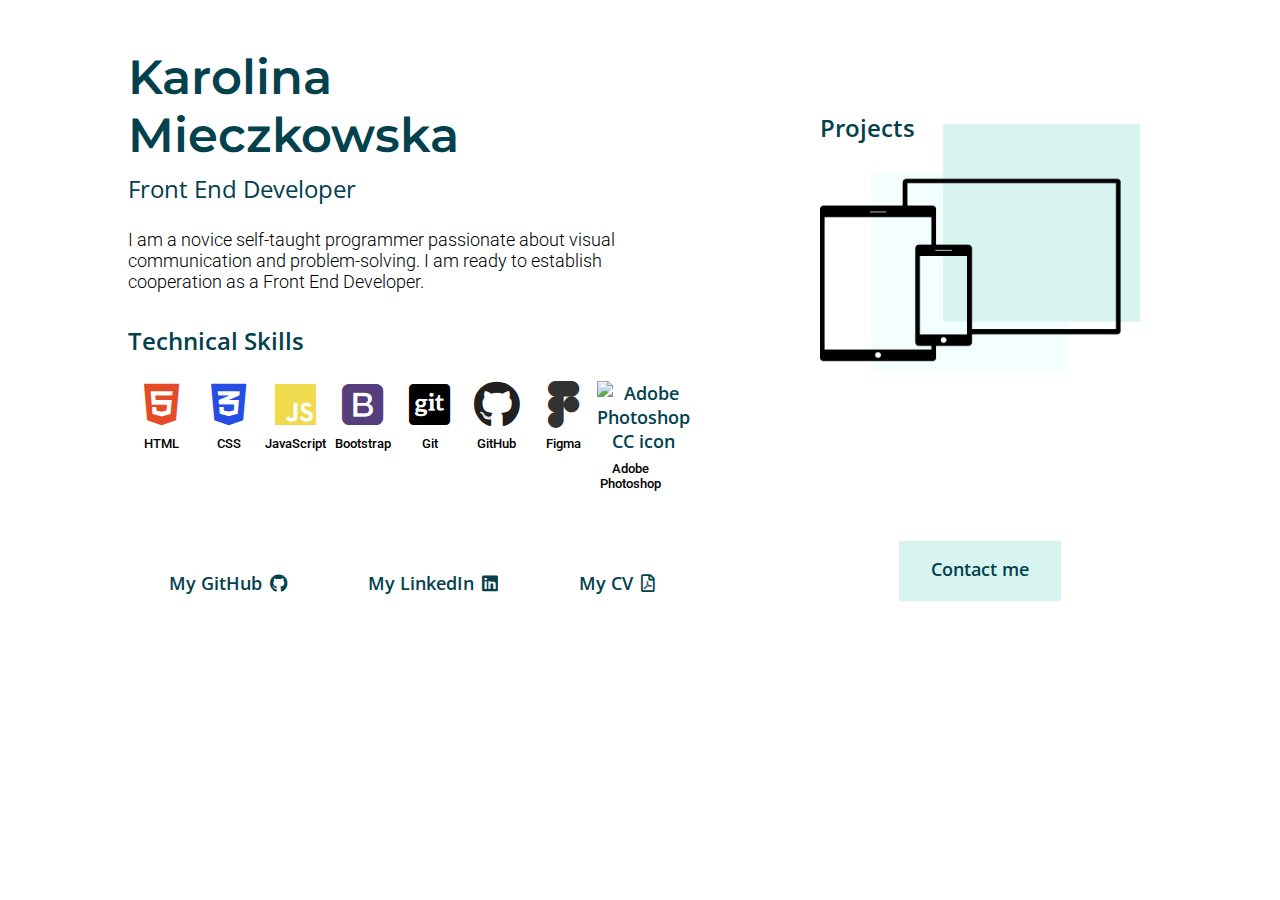
==== index.html @ d90b3fb5 "Create scroll-up button, experiment with scrollIntoView, style desktop version" ====
<!DOCTYPE html>
<html lang="en">
<head>
    <meta charset="UTF-8">
    <meta http-equiv="X-UA-Compatible" content="IE=edge">
    <meta name="viewport" content="width=device-width, initial-scale=1.0">
    <title>Karolina Mieczkowska | Portfolio</title>
    <!-- Google fonts -->
    <link rel="preconnect" href="https://fonts.gstatic.com">
    <link href="https://fonts.googleapis.com/css2?family=Montserrat:wght@600&family=Open+Sans:wght@400;600&family=Roboto:wght@300;400;500&display=swap" rel="stylesheet">
    <!-- Fontawesome -->
    <link rel="stylesheet" href="css/all.css">
    <link rel="stylesheet" href="css/style.css">
    <script>
        function offsetAnchor() {
            if(location.hash.length !== 0) {
                window.scrollTo(window.scrollX, window.scrollY - 100);
            }
        }

        window.addEventListener("hashchange", function() {
            if (location.hash === '#contact' || location.hash === '#skills') {
                window.scrollTo(window.scrollX, window.scrollY - 0);
            } else {
                offsetAnchor();
            }
        });
    </script>
</head>
<body>
    <nav class="burger-menu">
        <button type="button">
            <span></span>
            <span></span>
            <span></span>
        </button>
        <div class="side-drawer">
            <i class="far fa-times-circle cross-icon"></i>
            <ul>
                <li class="nav-link">
                    <a href="#about"><i class="fas fa-cube icon"></i>About</a>
                </li>
                <li class="nav-link">
                    <a href="#projects"><i class="fas fa-paper-plane icon"></i>Projects</a>
                </li>
                <li class="nav-link">
                    <a href="#skills"><i class="fas fa-tools icon"></i>Skills</a>
                </li>
                <li class="nav-link">
                    <a href="#contact"><i class="fas fa-envelope-open-text icon"></i>Contact</a>
                </li>
            </ul>
        </div>
        <div class="backdrop"></div>
    </nav>
    <div class="body-wrapper hide-body-wrapper">
        <header id="about" class="about">
            <h1>Karolina Mieczkowska</h1>
            <h2>Front End Developer</h2>
            <figure class="rwd-mockup">
                <img class="front-page-img" src="img/RWD-stroke.jpg" alt="Respponsive Web Design Mockup">
            </figure>
            <p>I am a novice self-taught programmer passionate about visual communication and problem-solving. I am ready to establish cooperation as a Front End Developer. </p>
            <div class="closing-float"></div>
        </header>
        <main>
            <section class="projects" id="projects">
                <a href="projects.html">
                    <figure>
                        <figcaption>
                            <h3>Projects</h3>
                        </figcaption>
                        <img class="front-page-img" src="img/RWD-with-background.jpg" alt="Respponsive Web Design Mockup">
                    </figure>
                </a>
            </section>
            <section class="skills" id="skills">
                <h3>Technical Skills</h3>
                <figure class="skills-tile">
                    <i class="fab fa-html5 html"></i>
                    <figcaption>
                        HTML
                    </figcaption>
                </figure>
                <figure class="skills-tile">
                    <i class="fab fa-css3-alt css"></i>
                    <figcaption>
                        CSS
                    </figcaption>
                </figure>
                <figure class="skills-tile">
                    <div class="js-background">
                        <i class="fab fa-js js"></i>
                    </div>
                    <figcaption>
                        JavaScript
                    </figcaption>
                </figure>
                <figure class="skills-tile">
                    <i class="fab fa-bootstrap bootstrap"></i>
                    <figcaption>
                        Bootstrap
                    </figcaption>
                </figure>
                <figure class="skills-tile">
                    <i class="fab fa-git-square"></i>
                    <figcaption>
                        Git
                    </figcaption>
                </figure>
                <figure class="skills-tile">
                    <i class="fab fa-github github"></i>
                    <figcaption>
                        GitHub
                    </figcaption>
                </figure>
                <figure class="skills-tile">
                    <i class="fab fa-figma figma"></i>
                    <figcaption>
                        Figma
                    </figcaption>
                </figure>
                <figure class="skills-tile">
                    <a title="Fred the Oyster, Public domain, via Wikimedia Commons" href="https://commons.wikimedia.org/wiki/File:Adobe_Photoshop_CC_icon.svg"><img class="icon photoshop" width="16" alt="Adobe Photoshop CC icon" src="https://upload.wikimedia.org/wikipedia/commons/thumb/a/af/Adobe_Photoshop_CC_icon.svg/512px-Adobe_Photoshop_CC_icon.svg.png"></a>
                    <figcaption>
                        Adobe Photoshop
                    </figcaption>
                </figure>
                <div class="closing-float"></div>
            </section>
            <section class="contact" id="contact">
                <div class="anchor-tags">
                    <a href="https://github.com/Karolina-Mieczkowska" target="blank">My GitHub</a>
                    <a href="https://www.linkedin.com/in/karolina-mieczkowska-07b135183/" target="blank">My LinkedIn</a>
                    <a href="data/CV-K.MIECZKOWSKA.pdf" download="cv-K.Mieczkowska">My CV<i class="far fa-file-pdf icon"></i></a>
                </div>
                <div class="button">
                    <script type="text/javascript">
                        document.write("<a href=\"mail" + "to:" + new Array("kmieczkowska75","gmail.com").join("@") + "\">" + "Contact me" + "</" + "a>");
                    </script>
                </div>
            </section>
        </main>
    </div>

    <!-- Desktop Version -->
    <div class="desktop-wrapper">
        <div class="section-wrapper">
            <header id="about">
                <h1>Karolina Mieczkowska</h1>
                <h2>Front End Developer</h2>
                <p>I am a novice self-taught programmer passionate about visual communication and problem-solving. I am ready to establish cooperation as a Front End Developer. </p>
            </header>
            <section class="skills" id="skills">
                <h3>Technical Skills</h3>
                <figure class="skills-tile">
                    <i class="fab fa-html5 html"></i>
                    <figcaption>
                        HTML
                    </figcaption>
                </figure>
                <figure class="skills-tile">
                    <i class="fab fa-css3-alt css"></i>
                    <figcaption>
                        CSS
                    </figcaption>
                </figure>
                <figure class="skills-tile">
                    <div class="js-background">
                        <i class="fab fa-js js"></i>
                    </div>
                    <figcaption>
                        JavaScript
                    </figcaption>
                </figure>
                <figure class="skills-tile">
                    <i class="fab fa-bootstrap bootstrap"></i>
                    <figcaption>
                        Bootstrap
                    </figcaption>
                </figure>
                <figure class="skills-tile">
                    <i class="fab fa-git-square"></i>
                    <figcaption>
                        Git
                    </figcaption>
                </figure>
                <figure class="skills-tile">
                    <i class="fab fa-github github"></i>
                    <figcaption>
                        GitHub
                    </figcaption>
                </figure>
                <figure class="skills-tile">
                    <i class="fab fa-figma figma"></i>
                    <figcaption>
                        Figma
                    </figcaption>
                </figure>
                <figure class="skills-tile">
                    <a title="Fred the Oyster, Public domain, via Wikimedia Commons" href="https://commons.wikimedia.org/wiki/File:Adobe_Photoshop_CC_icon.svg"><img class="icon photoshop" width="16" alt="Adobe Photoshop CC icon" src="https://upload.wikimedia.org/wikipedia/commons/thumb/a/af/Adobe_Photoshop_CC_icon.svg/512px-Adobe_Photoshop_CC_icon.svg.png"></a>
                    <figcaption>
                        Adobe Photoshop
                    </figcaption>
                </figure>
                <div class="closing-float"></div>
            </section>
        </div>
        <section class="projects desktop" id="projects">
            <a href="projects.html">
                <figure>
                    <figcaption>
                        <h3>Projects</h3>
                    </figcaption>
                    <img class="front-page-img" src="img/RWD-with-background.jpg" alt="Respponsive Web Design Mockup">
                </figure>
            </a>
        </section>
        <div class="closing-float"></div>
        <footer class="contact" id="contact">
            <div class="anchor-tags">
                <a href="https://github.com/Karolina-Mieczkowska" target="blank">My GitHub<i class="fab fa-github icon desktop-icon"></i></a>
                <a href="https://www.linkedin.com/in/karolina-mieczkowska-07b135183/" target="blank">My LinkedIn<i class="fab fa-linkedin icon desktop-icon"></i></a>
                <a href="data/CV-K.MIECZKOWSKA.pdf" download="cv-K.Mieczkowska">My CV<i class="far fa-file-pdf icon desktop-icon"></i></a>
            </div>
            <div class="button-wrapper">
                <div class="button">
                    <script type="text/javascript">
                        document.write("<a href=\"mail" + "to:" + new Array("kmieczkowska75","gmail.com").join("@") + "\">" + "Contact me" + "</" + "a>");
                    </script>
                </div>
            </div>
        </footer>
    </div>
    
    <script src="index.js" type="text/JavaScript"></script>
    <script>
        const sectionWrapper = document.querySelector('.section-wrapper');
        const projectsSection = document.querySelector('.projects.desktop');

        let sectionWrapperHeight = sectionWrapper.clientHeight;

        projectsSection.style.height = sectionWrapperHeight + 'px';
    </script>
</body>
</html>
---- css/style.css ----
* {
    box-sizing: border-box;
}

.desktop-wrapper {
    display: none;
}

body {
    margin: 0 1rem;
}

/* Font Family */

h1 {
    font-family: 'Montserrat', sans-serif;
}

h2, h3, a, button {
    font-family: 'Open Sans', sans-serif;
}

p, .skills figcaption, .side-drawer, .subpage-section a {
    font-family: 'Roboto', sans-serif;
}

/* Font Weight */

h1, h3, .button a {
    font-weight: 600;
}

h2, a, .skills figcaption, .side-drawer {
    font-weight: 400;
}

p {
    font-weight: 300;
}

/* Font Size */

h1 {
    font-size: 1.75rem;
}

h2, h3 {
    font-size: 1.25rem;
}

p, a, button, .side-drawer {
    font-size: 1.125rem;
}

.skills figcaption {
    font-size: .8rem;
}

/* Margin */

h1, h2, h3 {
    margin: 0;
}

.contact a {
    margin-bottom: .3rem;
}

h1 {
    margin-bottom: .5rem;
}

h2, h3 {
    margin-bottom: 1.5rem;
}

header, section {
    margin-bottom: 2rem;
}

section:last-child, footer {
    margin-bottom: 1rem;
}

/* Colors */

h1, h2, h3, a, button, .side-drawer {
    color: #03414d;
}

p, .skills figcaption, .burger-menu span {
    color: #000;
}

/* Links */

a {
    text-decoration: none;
}

/* Illustrations */

figure {
    margin: 0;
    text-align: center;
}

img.front-page-img, .subpage-section img {
    width: 20rem;
    height: auto;
}

/* Buttons */

button {
    border: none;
    margin: 1rem 0 0 0;
    text-decoration: none;
    line-height: 1;
    cursor: pointer;
    text-align: center;
    -webkit-appearance: none;
    -moz-appearance: none;
}

button:active {
    transform: scale(0.99);
}

/* Nav Menu */

nav {
    position: fixed;
    top: 0;
    left: .5rem;
    z-index: 1;
    width: 100%;
    background: #fff;
}

.body-wrapper {
    position: relative;
    top: 78px;
}

.burger-menu button {
    padding: 1rem 0;
    background: transparent;
    text-align: left;
}

.burger-menu button:hover,
.burger-menu button:focus {
    background: transparent;
}

.burger-menu span {
    display: block;
    width: 36px;
    margin-bottom: 7px;
    border-bottom: solid #03414d 3px;
}

.projects-desktop-nav {
    display: none;
}

/* Skills */

.skills-tile {
    float: left;
    width: 25%;
    text-align: center;
}

.closing-float {
    clear: both;
}

.skills figcaption {
    margin: .5rem 0 1rem 0;
}

/* Icons */

.skills i {
    font-size: 47px;
}

.photoshop {
    width: 47px;
    height: auto;
}

.html {
    color: #e34c26;
}

.css {
    color: #264de4;
}

.js {
    color: #F0DB4F;
}

.bootstrap {
    color: #563d7c;
}

.github {
    color: #211F1F;
}

.figma {
    color: #323330;
}

/* Contact */

.contact {
    text-align: center;
}

.anchor-tags {
    margin-bottom: 1.8rem;
}

.contact a {
    display: block;
}

.contact .icon {
    padding-left: .5rem;
}

.contact .button {
    text-decoration: none;
    padding: 1rem 0;
    margin: 0;
    background: #D7F4F0;
    cursor: pointer;
    text-align: center;
    width: 100%;
}

.contact .button:hover,
.contact .button:focus {
    background: #c3efe9;
}

/* Side Drawer */

.side-drawer {
    width: 80%;
    background: #fff;
    position: fixed;
    top: 0;
    left: -100%;
    z-index: 200;
    transition: all 500ms linear;
}

.backdrop {
    position: fixed;
    top: 0;
    left: -100%;
    z-index: 100;
    width: 100%;
    height: 100%;
    background: rgba(0,0,0,0.3);
}

.side-drawer.active,
.backdrop.active {
    left: 0;
}

.side-drawer ul {
    margin-right: 3rem;
    margin-bottom: 3rem;
    padding-left: 1.25rem;
}

.side-drawer li {
    border-bottom: 1px solid #E5E5E5;
    list-style: none;
    padding-bottom: .7rem;
    padding-top: 1rem;
    margin-left: 2rem;
}

.side-drawer .icon {
    padding-right: 1.1rem;
}

.side-drawer a {
    margin-left: -2rem;
}

.side-drawer .cross-icon {
    position: absolute;
    top: 1.5rem;
    right: 1.5rem;
    font-size: 1.5rem;
}

/* Projects */

.scroll-up-button {
    display: none;
}

.projects figcaption {
    position: absolute;
    text-align: left;
    line-height: 1;
}

.projects img {
    margin-top: .5rem;
}

.subpage-section .desktop-title {
    display: none;
}
.subpage-section {
    margin-bottom: 3.5rem;
}

.subpage-section figure {
    text-align: center;
}

.subpage-section figure,
.subpage-section p {
    margin-bottom: 2rem;
}

.subpage-section a {
    font-weight: 500;
    background: #F3FFFE;
}

.projects-action-buttons {
    display: flex;
}

.projects-action-buttons .code,
.projects-action-buttons .demo {
    flex-basis: 50%;
    text-align: center;
    padding: .5rem 0;
}

.projects-action-buttons .code {
    margin-right: 4px;
}

.projects-action-buttons .demo {
    margin-left: 4px;
}

.subnav {
    display: none;
}

/* Desktop Version */

@media only screen and (min-width: 576px) {
    .burger-menu {
        padding-left: 2rem;
    }
    .body-wrapper {
        width: 90%;
        margin: 0 auto;
    }
    .about figure,
    .about p {
        float: right;
        width: 50%;
    }
    .about p {
        padding-right: 1rem;
    }
    main {
        width: 85%;
        margin: 0 auto;
    }
    img.front-page-img, .subpage-section img {
        width: 14rem;
        height: auto;
    }
    figure {
        text-align: left;
    }
    .skills-tile {
        width: 15%;
    }
    .anchor-tags {
        display: flex;
        flex-direction: row;
        justify-content: space-around;
    }
    .contact .button {
        width: 70%;
        margin: 0 auto;
    }
    .desktop-icon {
        display: none;
    }
    section:last-child {
        margin-bottom: 2rem;
    }
    /* Projects */
    main.projects-main {
        width: 100%;
    }
    .subpage-section figure,
    .subpage-section p {
        float: left;
        width: 50%;
        text-align: left;
    }
    .subpage-section.tablet-right figure {
        float: right;
        text-align: right;
    }
    .subpage-section.tablet-right figcaption {
        text-align: center;
    }
}

@media only screen and (min-width: 768px) {
    .burger-menu,
    .hide-body-wrapper {
        display: none;
    }
    .desktop-wrapper {
        display: block;
        margin: 3rem 2rem;
    }
    a {
        font-weight: 600;
    }
    a:hover {
        color: #046173;
    }
    button:hover,
    .button a:hover {
        color: #022c34;
    }
    img.front-page-img, .subpage-section img {
        width: 20rem;
        height: auto;
    }
    figure {
        text-align: center;
    }
    .about p {
        padding-right: 0;
    }
    .projects,
    .section-wrapper {
        float: left;
        width: 50%;
    }
    .projects {
        display: flex;
        flex-direction: column;
        justify-content: center;
        align-items: center;
    }
    .skills-tile {
        width: 20%;
    }
    .skills figcaption {
        font-weight: 500;
    }
    .contact {
        width: 100%;
    }
    .anchor-tags,
    .contact {
        display: flex;
    }
    .anchor-tags {
        justify-content: space-between;
    }
    .anchor-tags,
    .button-wrapper {
        flex-basis: 50%;
    }
    .contact .button {
        width: fit-content;
        margin: 0 auto;
        padding: 1rem 2rem;
        position: relative;
        top: -50%;
    }
    .contact a {
        z-index: 1;
    }
    section:last-child {
        margin-bottom: 1.5rem;
    }
    /* Projects */
    .scroll-up-button {
        display: block;
        position: fixed;
        bottom: 0;
        right: 0;
        z-index: 1;
        padding: 1rem;
        text-align: center;
        cursor: pointer;
        overflow: hidden;
        visibility: hidden;
        height: 0;
        width: 0;
    }
    .scroll-up-button:hover {
        transform: scale(1.1);
    }
    .scroll-up-button .icon {
        font-size: 3rem;
    }
    .scroll-up-button p {
        margin: .5rem 0 0 0;
        font-weight: 600;
        
    }
    .onscroll-active {
        overflow: inherit;
        visibility: inherit;
        height: auto;
        width: auto;
    }
    .projects-desktop-nav .icon {
        padding-right: 1.1rem;
    }
    .projects-desktop-nav ul {
        padding-left: 0;
    }
    .projects-desktop-nav li {
        list-style: none;
    }
    .projects-nav {
        position: relative;
    }
    .projects-body-wrapper {
        top: 0;
    }
    .contact.subpage-contact {
        padding-bottom: 3rem;
    }
    .contact.subpage-contact .button {
        top: 3rem;
    }
    .contact.subpage-contact .anchor-tags {
        padding-top: 4rem;
    }
    .projects-desktop-nav {
        display: block;
    }
    .subpage-section .mobile-title {
        display: none;
    }
    .subpage-section .desktop-title {
        display: block;
    }
}

@media only screen and (min-width: 992px) {
    .desktop-wrapper {
        margin: 0 0 0 2rem;
    }
    main.projects-main {
        width: 90%;
    }
    .section-wrapper {
        position: relative;
        top: 3rem;
    }
    .projects-wrapper {
        padding-left: 0;
    }
    .projects figure {
        transition: transform 300ms ease;
    }
    .projects figure:hover {
        transform: scale(1.10);
    }
    .anchor-tags {
        justify-content: space-around;
    }
    .desktop-icon {
        display: inline-block;
    }
    section:last-child {
        margin-bottom: 5rem;
    }
    /* Projects */
    .subpage-about.projects-page {
        margin-bottom: 5rem;
    }
    .contact.subpage-contact .button {
        margin-right: 0;
    }
    .projects-action-buttons {
        width: 50%;
        position: relative;
        left: 50%;
    }
    .subpage-section {
        margin-bottom: 4.5rem;
    }
    .subpage-section.tablet-right .projects-action-buttons {
        left: 0;
    }
    .subpage-section figure,
    .subpage-section p {
        margin-bottom: 0;
    }
    .subnav {
        display: block;
    }
    .subnav-list {
        display: flex;
        list-style: none;
    }
    .subnav-list-item {
        flex-basis: 33%;
    }
    .subnav h2 {
        font-weight: 600;
    }
    .subnav img {
        width: 15rem;
        height: auto;
    }
    .subnav h2,
    .subnav img {
        margin-bottom: .8rem;
    }
    .subnav-links {
        text-align: left;
    }
    .subnav-list-item a {
        display: block;
        font-size: 1rem;
        padding-left: 20%;
        line-height: 1.4;
    }
    .subnav-list-item a:hover {
        transform: scale(1.015);
    }
}

@media only screen and (min-width: 1200px) {
    main.projects-main {
        width: 70%;
    }
    h1 {
        font-size: 3rem;
    }
    h2, h3 {
        font-size: 1.5rem;
    }
    .desktop-wrapper {
        margin: 0 0 0 7rem;
    }
    .section-wrapper {
        padding-right: 2rem;
    }
    .skills-tile {
        width: 12.5%;
    }
    section:last-child {
        margin-bottom: 7rem;
    }
    /* Projects */
    .subnav-list-item a {
        padding-left: 24%;
    }
}

@media only screen and (min-width: 1400px) {
    /* Projects */
    .subnav-list-item a {
        padding-left: 28%;
    }
}
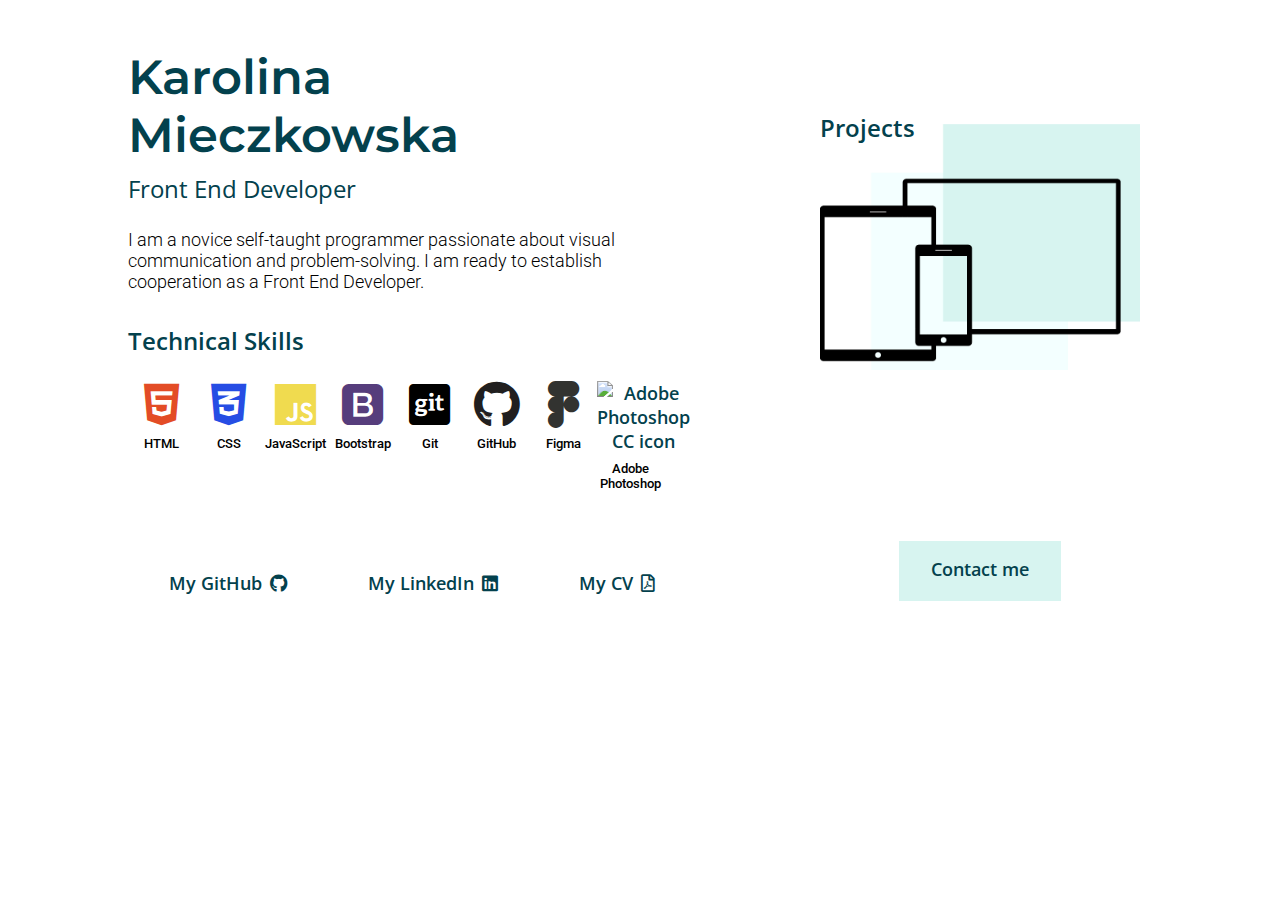
==== commit 1c2b77d3: "Update README" ====
--- a/index.html
+++ b/index.html
@@ -11,21 +11,6 @@
     <!-- Fontawesome -->
     <link rel="stylesheet" href="css/all.css">
     <link rel="stylesheet" href="css/style.css">
-    <script>
-        function offsetAnchor() {
-            if(location.hash.length !== 0) {
-                window.scrollTo(window.scrollX, window.scrollY - 100);
-            }
-        }
-
-        window.addEventListener("hashchange", function() {
-            if (location.hash === '#contact' || location.hash === '#skills') {
-                window.scrollTo(window.scrollX, window.scrollY - 0);
-            } else {
-                offsetAnchor();
-            }
-        });
-    </script>
 </head>
 <body>
     <nav class="burger-menu">
@@ -37,10 +22,10 @@
         <div class="side-drawer">
             <i class="far fa-times-circle cross-icon"></i>
             <ul>
-                <li class="nav-link">
+                <li class="nav-link about">
                     <a href="#about"><i class="fas fa-cube icon"></i>About</a>
                 </li>
-                <li class="nav-link">
+                <li class="nav-link projects">
                     <a href="#projects"><i class="fas fa-paper-plane icon"></i>Projects</a>
                 </li>
                 <li class="nav-link">
@@ -56,7 +41,7 @@
     <div class="body-wrapper hide-body-wrapper">
         <header id="about" class="about">
             <h1>Karolina Mieczkowska</h1>
-            <h2>Front End Developer</h2>
+            <h2>Front-End Developer</h2>
             <figure class="rwd-mockup">
                 <img class="front-page-img" src="img/RWD-stroke.jpg" alt="Respponsive Web Design Mockup">
             </figure>
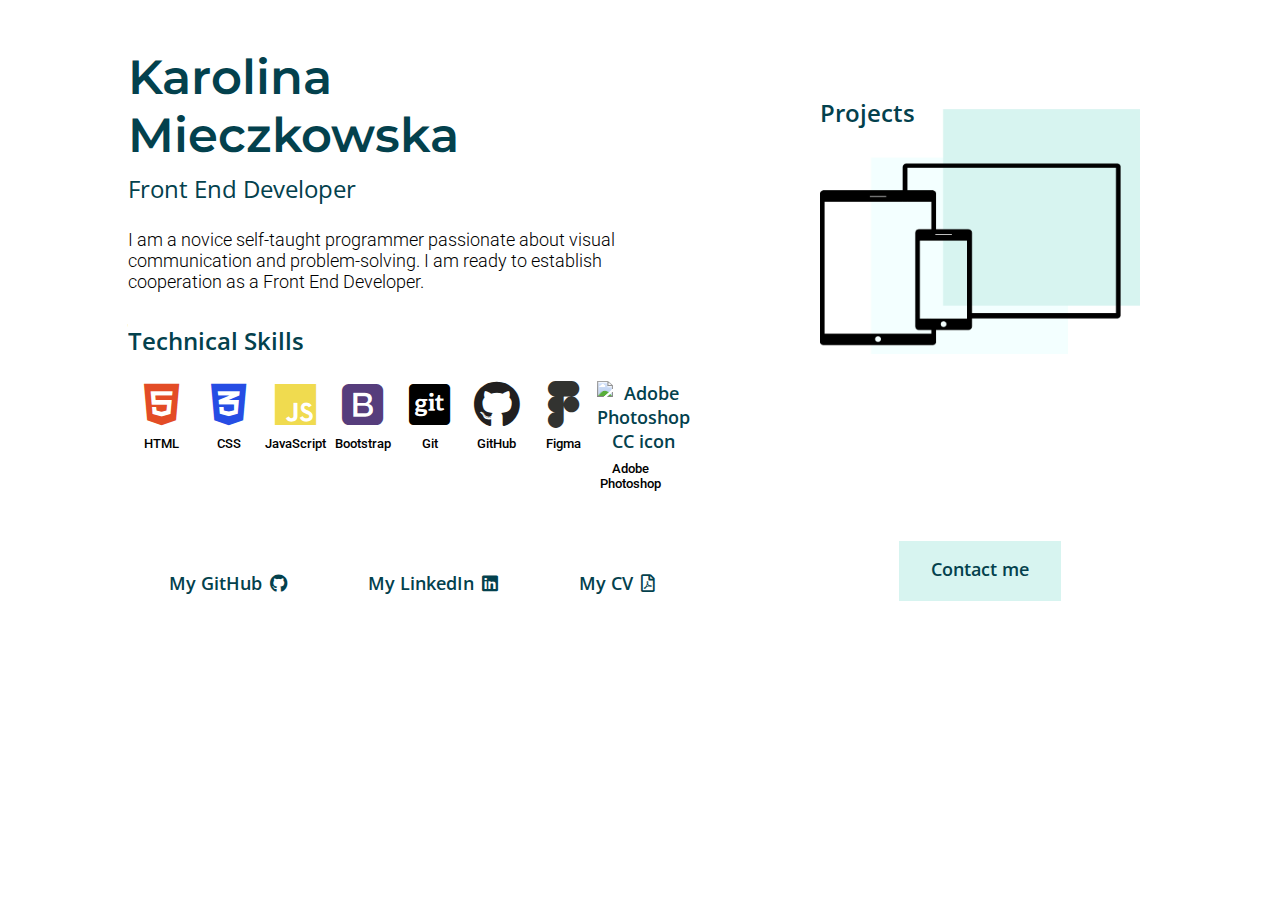
==== commit 1edd632d: "Update title" ====
--- a/index.html
+++ b/index.html
@@ -4,7 +4,7 @@
     <meta charset="UTF-8">
     <meta http-equiv="X-UA-Compatible" content="IE=edge">
     <meta name="viewport" content="width=device-width, initial-scale=1.0">
-    <title>Karolina Mieczkowska | Portfolio</title>
+    <title>Portfolio | Karolina Mieczkowska</title>
     <!-- Google fonts -->
     <link rel="preconnect" href="https://fonts.gstatic.com">
     <link href="https://fonts.googleapis.com/css2?family=Montserrat:wght@600&family=Open+Sans:wght@400;600&family=Roboto:wght@300;400;500&display=swap" rel="stylesheet">
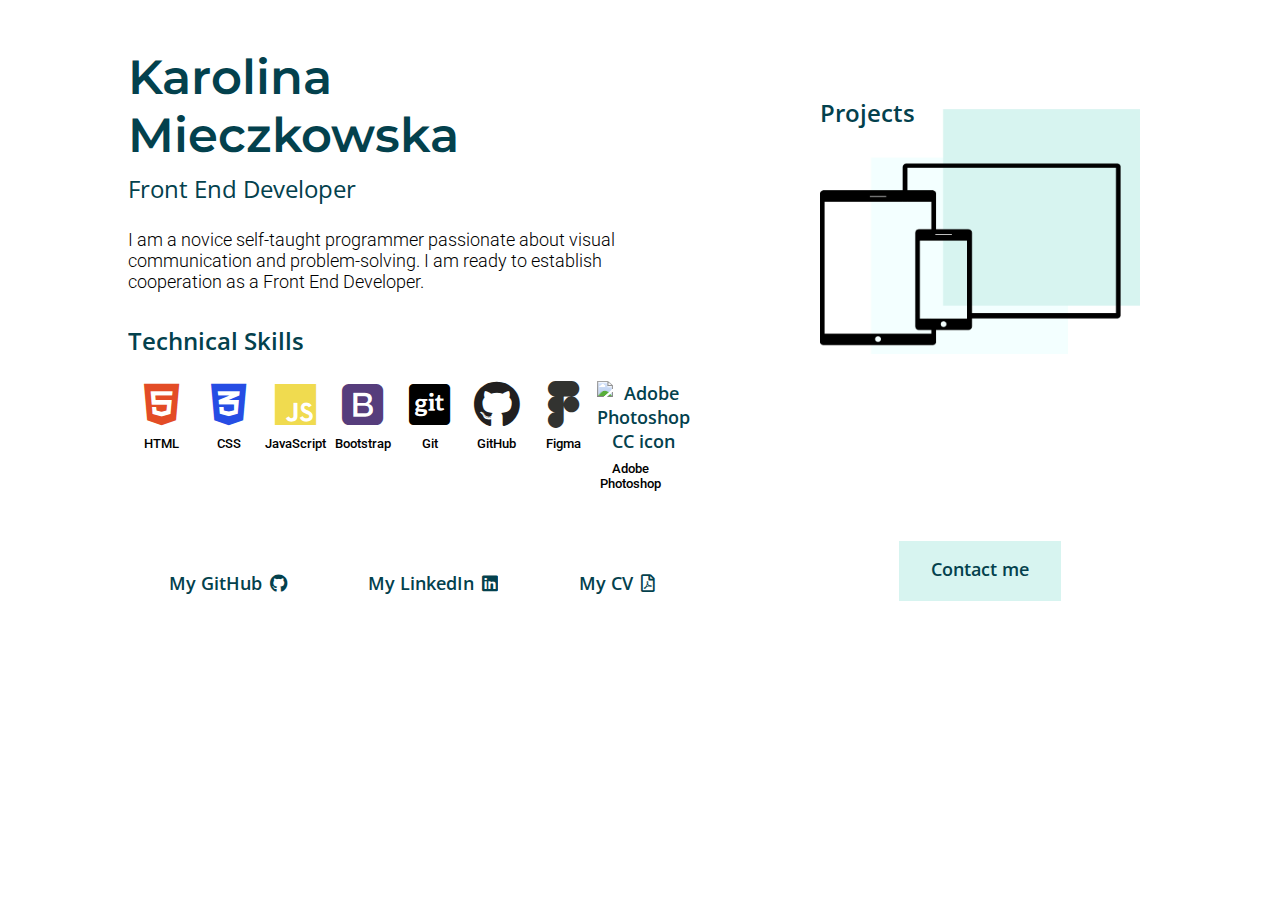
==== commit b9f7165a: "Text correct" ====
--- a/index.html
+++ b/index.html
@@ -45,7 +45,7 @@
             <figure class="rwd-mockup">
                 <img class="front-page-img" src="img/RWD-stroke.jpg" alt="Respponsive Web Design Mockup">
             </figure>
-            <p>I am a novice self-taught programmer passionate about visual communication and problem-solving. I am ready to establish cooperation as a Front End Developer. </p>
+            <p>I am a novice self-taught programmer passionate about visual communication and problem-solving. I am ready to establish cooperation as a Front-End Developer. </p>
             <div class="closing-float"></div>
         </header>
         <main>
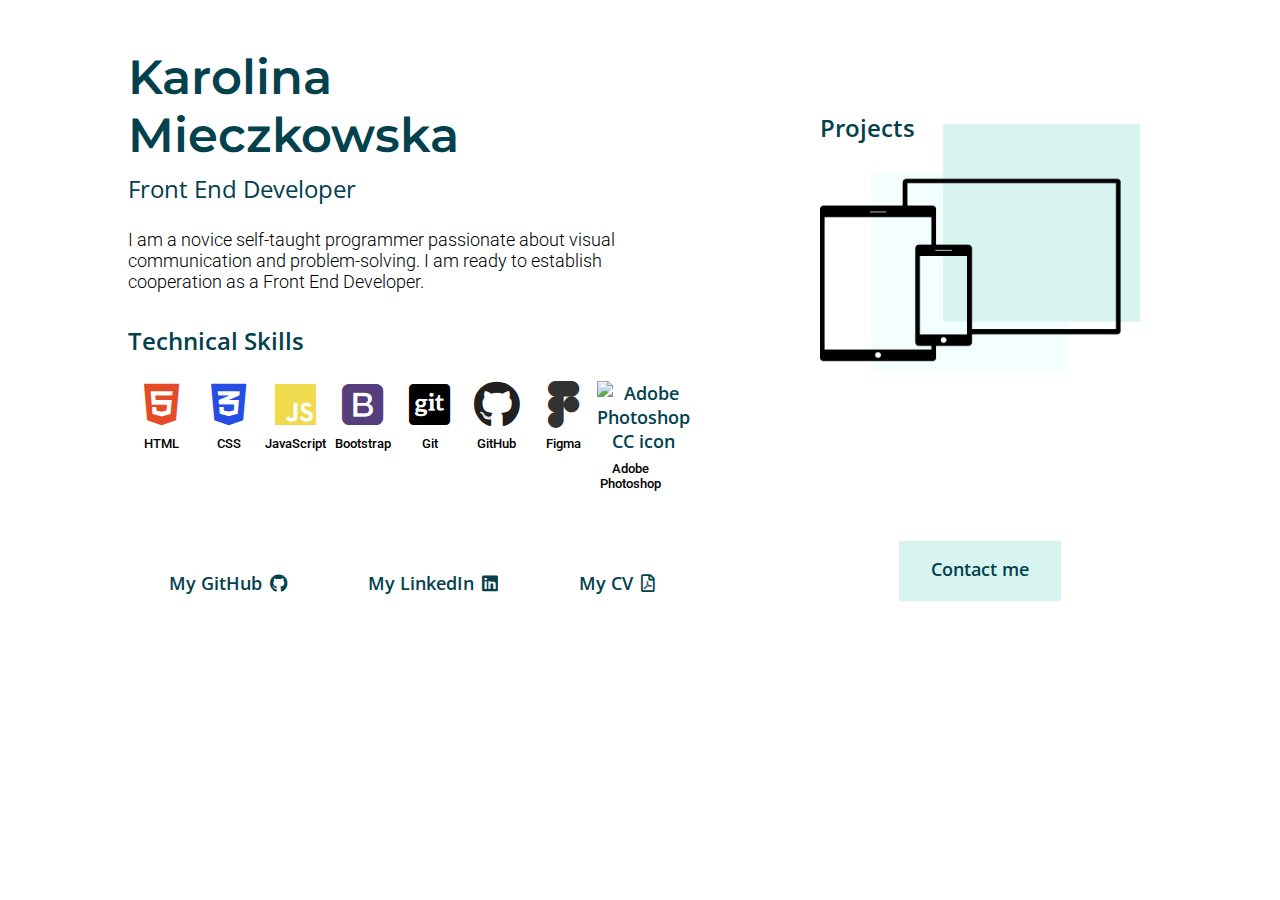
==== commit 0a18e3e1: "Add favicon" ====
--- a/index.html
+++ b/index.html
@@ -11,6 +11,13 @@
     <!-- Fontawesome -->
     <link rel="stylesheet" href="css/all.css">
     <link rel="stylesheet" href="css/style.css">
+    <link rel="apple-touch-icon" sizes="180x180" href="favicon/apple-touch-icon.png">
+    <link rel="icon" type="image/png" sizes="32x32" href="favicon/favicon-32x32.png">
+    <link rel="icon" type="image/png" sizes="16x16" href="favicon/favicon-16x16.png">
+    <link rel="manifest" href="favicon/site.webmanifest">
+    <link rel="mask-icon" href="favicon/safari-pinned-tab.svg" color="#5bbad5">
+    <meta name="msapplication-TileColor" content="#da532c">
+    <meta name="theme-color" content="#ffffff">
 </head>
 <body>
     <nav class="burger-menu">
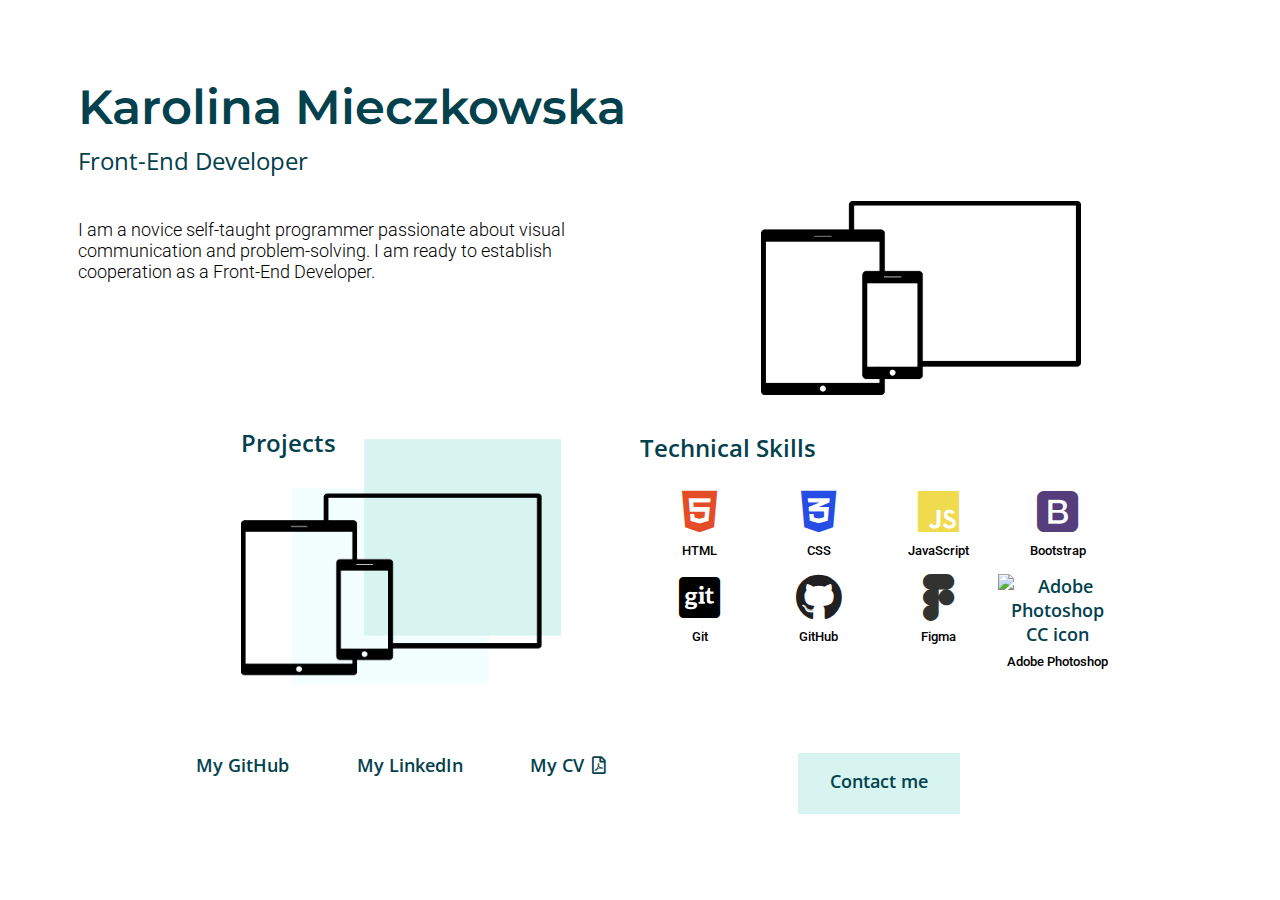
==== commit 570d5728: "Hide desktop wrapper and display mobile" ====
--- a/index.html
+++ b/index.html
@@ -45,7 +45,7 @@
         </div>
         <div class="backdrop"></div>
     </nav>
-    <div class="body-wrapper hide-body-wrapper">
+    <div class="body-wrapper hide-body-wrapper" style="display: block;">
         <header id="about" class="about">
             <h1>Karolina Mieczkowska</h1>
             <h2>Front-End Developer</h2>
@@ -136,7 +136,7 @@
     </div>
 
     <!-- Desktop Version -->
-    <div class="desktop-wrapper">
+    <div class="desktop-wrapper" style="display: none;">
         <div class="section-wrapper">
             <header id="about">
                 <h1>Karolina Mieczkowska</h1>
--- a/css/style.css
+++ b/css/style.css
@@ -568,6 +568,7 @@
     }
     .subpage-section .desktop-title {
         display: block;
+        margin-bottom: 0;
     }
 }
 
@@ -626,11 +627,10 @@
         display: block;
     }
     .subnav-list {
-        display: flex;
+        display: grid;
+        grid-template-columns: 1fr 1fr 1fr;
+        row-gap: 3rem;
         list-style: none;
-    }
-    .subnav-list-item {
-        flex-basis: 33%;
     }
     .subnav h2 {
         font-weight: 600;
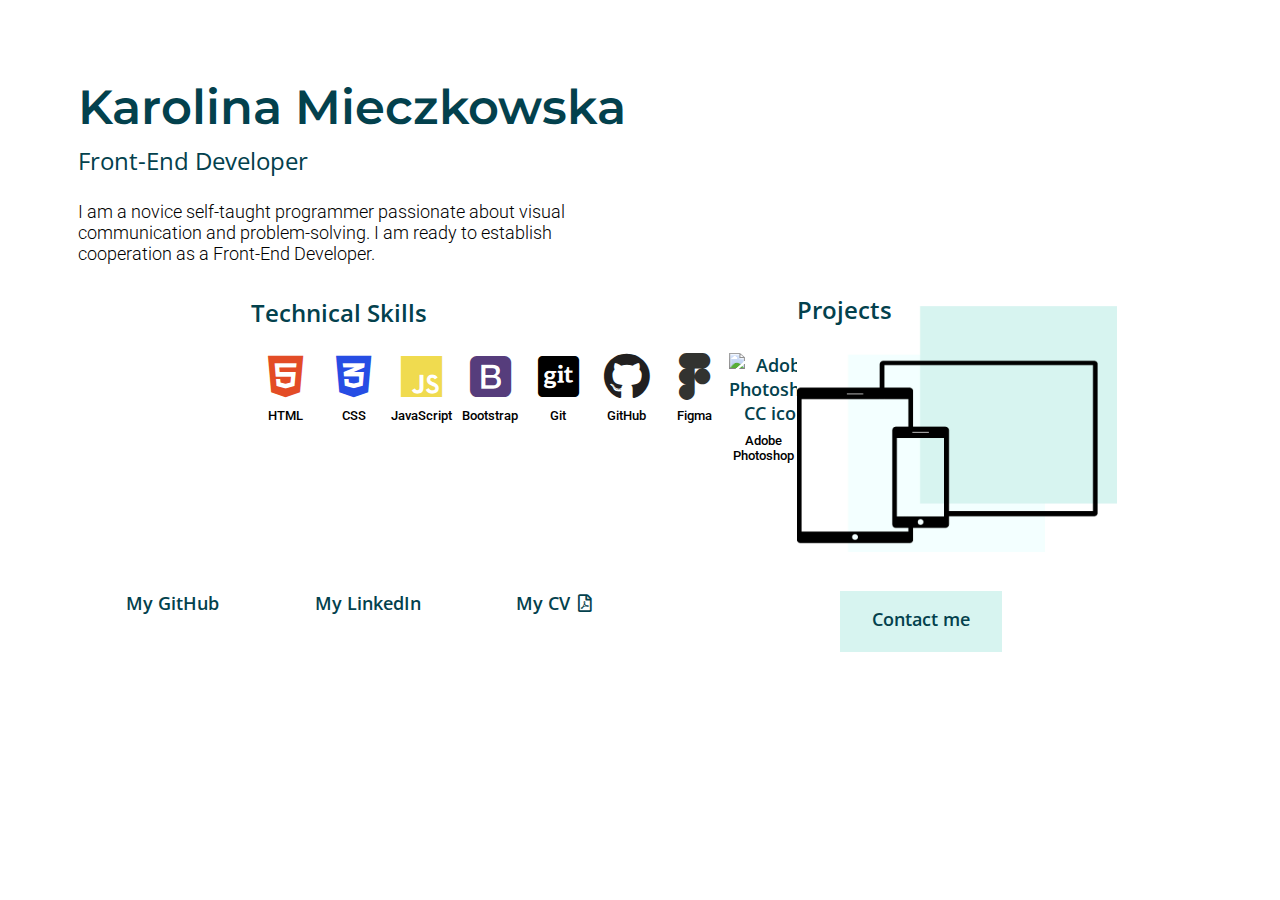
==== commit 1898518f: "Reverse main sections" ====
--- a/index.html
+++ b/index.html
@@ -45,7 +45,7 @@
         </div>
         <div class="backdrop"></div>
     </nav>
-    <div class="body-wrapper hide-body-wrapper" style="display: block;">
+    <div class="body-wrapper">
         <header id="about" class="about">
             <h1>Karolina Mieczkowska</h1>
             <h2>Front-End Developer</h2>
@@ -55,7 +55,7 @@
             <p>I am a novice self-taught programmer passionate about visual communication and problem-solving. I am ready to establish cooperation as a Front-End Developer. </p>
             <div class="closing-float"></div>
         </header>
-        <main>
+        <main class="index-main">
             <section class="projects" id="projects">
                 <a href="projects.html">
                     <figure>
@@ -120,19 +120,19 @@
                 </figure>
                 <div class="closing-float"></div>
             </section>
-            <section class="contact" id="contact">
-                <div class="anchor-tags">
-                    <a href="https://github.com/Karolina-Mieczkowska" target="blank">My GitHub</a>
-                    <a href="https://www.linkedin.com/in/karolina-mieczkowska-07b135183/" target="blank">My LinkedIn</a>
-                    <a href="data/CV-K.MIECZKOWSKA.pdf" download="cv-K.Mieczkowska">My CV<i class="far fa-file-pdf icon"></i></a>
-                </div>
-                <div class="button">
-                    <script type="text/javascript">
-                        document.write("<a href=\"mail" + "to:" + new Array("kmieczkowska75","gmail.com").join("@") + "\">" + "Contact me" + "</" + "a>");
-                    </script>
-                </div>
-            </section>
         </main>
+        <footer class="contact" id="contact">
+            <div class="anchor-tags">
+                <a href="https://github.com/Karolina-Mieczkowska" target="blank">My GitHub</a>
+                <a href="https://www.linkedin.com/in/karolina-mieczkowska-07b135183/" target="blank">My LinkedIn</a>
+                <a href="data/CV-K.MIECZKOWSKA.pdf" download="cv-K.Mieczkowska">My CV<i class="far fa-file-pdf icon"></i></a>
+            </div>
+            <div class="button">
+                <script type="text/javascript">
+                    document.write("<a href=\"mail" + "to:" + new Array("kmieczkowska75","gmail.com").join("@") + "\">" + "Contact me" + "</" + "a>");
+                </script>
+            </div>
+        </footer>
     </div>
 
     <!-- Desktop Version -->
--- a/css/style.css
+++ b/css/style.css
@@ -377,7 +377,7 @@
     }
     .about figure,
     .about p {
-        float: right;
+        /* float: right; */
         width: 50%;
     }
     .about p {
@@ -432,14 +432,18 @@
 }
 
 @media only screen and (min-width: 768px) {
-    .burger-menu,
-    .hide-body-wrapper {
+    .rwd-mockup,
+    .burger-menu {
         display: none;
     }
-    .desktop-wrapper {
+    .index-main {
+        display: flex;
+        flex-direction: row-reverse;
+    }
+    /* .desktop-wrapper {
         display: block;
         margin: 3rem 2rem;
-    }
+    }  */
     a {
         font-weight: 600;
     }
@@ -460,11 +464,10 @@
     .about p {
         padding-right: 0;
     }
-    .projects,
     .section-wrapper {
-        float: left;
+        /* float: left; */
         width: 50%;
-    }
+    } 
     .projects {
         display: flex;
         flex-direction: column;
